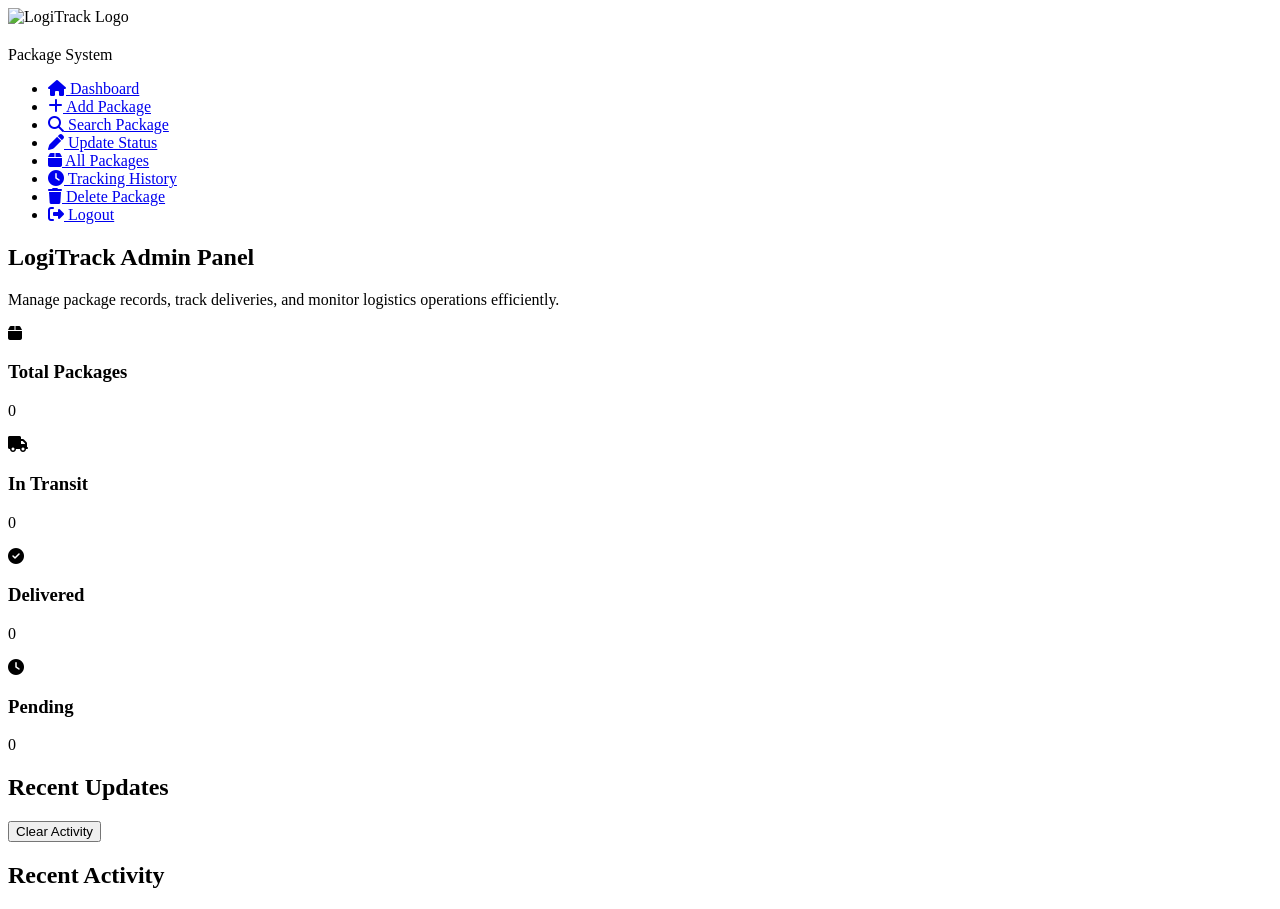
==== 02-dashboard.html @ 019064fa "Add files via upload" ====
<!DOCTYPE html>
<html lang="en">
<head>
    <meta charset="UTF-8">
    <meta name="viewport" content="width=device-width, initial-scale=1.0">
    <title>Dashboard | LogiTrack</title>

    <link rel="stylesheet" href="assets/css/base.css">
    <link rel="stylesheet" href="assets/css/dashboard.css">

    <link rel="stylesheet"
    href="https://cdnjs.cloudflare.com/ajax/libs/font-awesome/6.5.2/css/all.min.css">
    <link href="https://fonts.googleapis.com/css2?family=Poppins:wght@300;400;500;600;700&display=swap" rel="stylesheet">
</head>

<body>

<!-- SIDEBAR -->
<div class="sidebar">

    <div class="logo-box">
            <img src="assets/images/newlogo.png" alt="LogiTrack Logo">
            <h2></h2>
        <p>Package System</p>
    </div>


    <ul class="nav-links">

        <li class="active">
            <a href="02-dashboard.html">
                <i class="fas fa-house"></i>
                Dashboard
            </a>
        </li>

        <li>
            <a href="03-add-package.html">
                <i class="fas fa-plus"></i>
                Add Package
            </a>
        </li>

        <li>
            <a href="04-search-package.html">
                <i class="fas fa-search"></i>
                Search Package
            </a>
        </li>

        <li>
            <a href="05-update-status.html">
                <i class="fas fa-pen"></i>
                Update Status
            </a>
        </li>

        <li>
            <a href="#" onclick="showAllPackages()">
                <i class="fas fa-box"></i>
                All Packages
            </a>
        </li>

        <li>
            <a href="07-history.html">
                <i class="fas fa-clock"></i>
                Tracking History
            </a>
        </li>

        <li>
            <a href="08-delete-packages.html">
                <i class="fas fa-trash"></i>
                Delete Package
            </a>
        </li>

        <li>
             <a href="#" onclick="logout()">
                <i class="fas fa-right-from-bracket"></i>
                Logout
            </a>
        </li>

    </ul>

</div>

<!-- MAIN -->
<div class="main-content">

    <!-- TOP BAR -->
    <div class="top-bar">

        <div class="admin-banner">


    <div class="banner-content">

        <h2>LogiTrack Admin Panel</h2>

        <p class="banner-text">
            Manage package records, track deliveries,
            and monitor logistics operations efficiently.
        </p>

    </div>

</div>
    </div>
    <!-- STATS CARDS -->
    <div class="cards">

        <div class="card" onclick="filterPackages('all')">
            <i class="fas fa-box"></i>
            <h3>Total Packages</h3>
            <p id="totalCount">0</p>
        </div>

        <div class="card" onclick="filterPackages('In Transit')">
            <i class="fas fa-truck"></i>
            <h3>In Transit</h3>
            <p id="transitCount">0</p>
        </div>

        <div class="card" onclick="filterPackages('Delivered')">
            <i class="fas fa-check-circle"></i>
            <h3>Delivered</h3>
            <p id="deliveredCount">0</p>        
        </div>

        <div class="card" onclick="filterPackages('Pending')">
            <i class="fas fa-clock"></i>
            <h3>Pending</h3>
            <p id="pendingCount">0</p>
        </div>

    </div>

    <!-- RECENT -->
    <div class="recent-section">

        
         <h2>Recent Updates</h2>

         <ul id="recentUpdatesList"></ul>

    </div>

     <!-- RECENT ACTIVITY -->
    <div class="activity-log">
        <button id="clearActivityBtn" class="clear-btn">
            Clear Activity
        </button>

        <h2>Recent Activity</h2>

        <div class="activity-box">
            <ul id="logList"></ul>
    </div>
    
</div>
</div>

<script type="module" src="assets/js/app.js"></script>
</body>
</html>
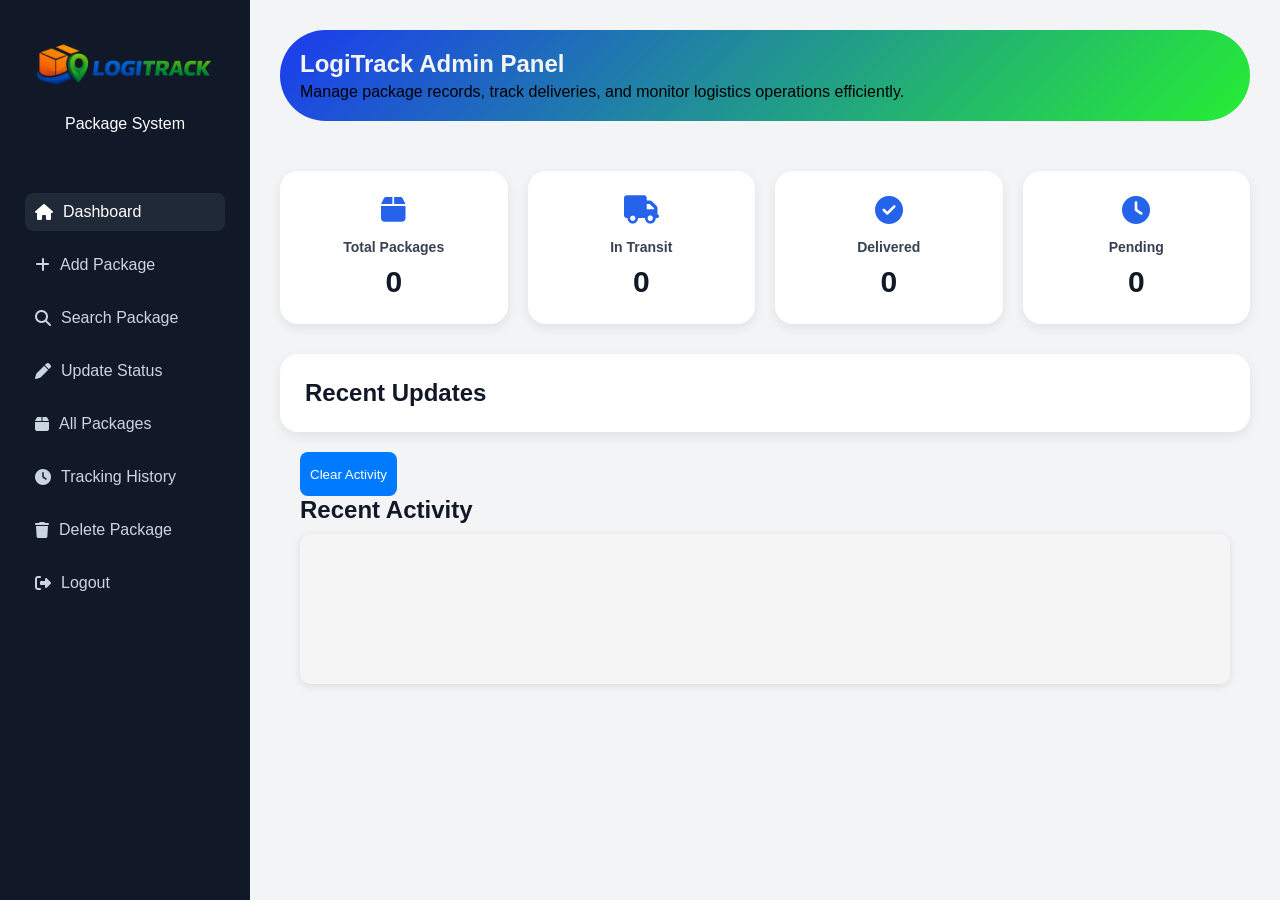
==== commit 8e600e04: "Update 02-dashboard.html" ====
--- a/02-dashboard.html
+++ b/02-dashboard.html
@@ -165,4 +165,4 @@
 
 <script type="module" src="assets/js/app.js"></script>
 </body>
-</html>+</html>
--- a/assets/css/base.css
+++ b/assets/css/base.css
@@ -0,0 +1,521 @@
+* {
+    margin: 0;
+    padding: 0;
+    box-sizing: border-box;
+    font-family: Arial, sans-serif;
+}
+
+body {
+    background: #f4f6f9;
+    color: #111827;
+}
+
+.sidebar {
+    width: 250px;
+    height: 100vh;
+    position: fixed;
+    background: #111827;
+    color: white;
+    padding: 20px;
+}
+
+.sidebar .logo {
+    margin-bottom: 30px;
+}
+
+.sidebar ul {
+    list-style: none;
+}
+
+.sidebar ul li {
+    margin: 15px 0;
+}
+
+.sidebar ul li a {
+    color: #cbd5e1;
+    text-decoration: none;
+    display: flex;
+    gap: 10px;
+    padding: 10px;
+    border-radius: 8px;
+}
+
+.sidebar ul li a:hover,
+.sidebar ul li.active a {
+    background: #1f2937;
+    color: white;
+}
+
+.main-content {
+    margin-left: 250px;
+    padding: 20px;
+}
+
+.cards {
+    display: grid;
+    grid-template-columns: repeat(auto-fit, minmax(200px, 1fr));
+    gap: 15px;
+    margin-top: 20px;
+}
+
+.card {
+    background: white;
+    padding: 20px;
+    border-radius: 12px;
+    box-shadow: 0 2px 10px rgba(0,0,0,0.05);
+    text-align: center;
+}
+
+.card h3 {
+    font-size: 14px;
+    color: #6b7280;
+}
+
+.card p {
+    font-size: 22px;
+    font-weight: bold;
+}
+
+table {
+    width: 100%;
+    margin-top: 20px;
+    border-collapse: collapse;
+    background: white;
+    border-radius: 10px;
+    overflow: hidden;
+}
+
+th, td {
+    padding: 12px;
+    border-bottom: 1px solid #e5e7eb;
+    text-align: left;
+}
+
+th {
+    background: #f9fafb;
+}
+
+.form-box {
+    max-width: 500px;
+    margin: 50px auto;
+    background: white;
+    padding: 25px;
+    border-radius: 12px;
+    box-shadow: 0 2px 10px rgba(0,0,0,0.05);
+}
+
+.input-group {
+    margin-bottom: 15px;
+}
+
+.input-group input,
+.input-group select {
+    width: 100%;
+    padding: 10px;
+    border: 1px solid #ddd;
+    border-radius: 8px;
+}
+
+.btn {
+    width: 100%;
+    padding: 12px;
+    background: #2563eb;
+    color: white;
+    border: none;
+    border-radius: 8px;
+    cursor: pointer;
+}
+
+.btn:hover {
+    background: #1d4ed8;
+}
+
+@media (max-width: 768px) {
+
+    .sidebar {
+        width: 100%;
+        height: auto;
+        position: relative;
+    }
+
+    .main-content {
+        margin-left: 0;
+    }
+
+    .cards {
+        grid-template-columns: 1fr;
+    }
+}
+
+.logo-box {
+  text-align: center;
+  margin-bottom: 60px;
+}
+
+.logo-box img {
+  width: 180px;
+  height: auto;
+}
+
+.banner-logo {
+    width: 80px;
+    height: auto;
+    margin-right: 20px;
+}
+
+.admin-banner {
+    display: flex;
+    align-items: center;
+    background: linear-gradient(135deg, #1c3bf0, #26ee33);
+    color: rgb(244, 244, 244);
+    padding: 20px;
+    border-radius: 60px;
+    margin-bottom: 20px;
+}
+
+.admin-banner .banner-text {
+    color: #000000;
+}
+
+* {
+    margin: 0;
+    padding: 0;
+    box-sizing: border-box;
+    font-family: 'Poppins', sans-serif;
+}
+
+#logList li {
+    display: flex;
+    justify-content: space-between;
+    align-items: center;
+
+    padding: 10px;
+    margin-bottom: 8px;
+
+    background: white;
+    border-left: 4px solid #0072ff;
+    border-radius: 6px;
+
+    font-size: 14px;
+}
+
+#logList small {
+    color: gray;
+    font-size: 11px;
+}
+
+.status-tag {
+    padding: 3px 8px;
+    border-radius: 12px;
+    color: white;
+    font-size: 11px;
+    margin-left: 10px;
+}
+
+.status-pending {
+    background: #f1c40f;
+}
+
+.status-transit {
+    background: #3498db;
+}
+
+.status-delivered {
+    background: #2ecc71;
+}
+
+button {
+    padding: 5px 10px;
+    border: none;
+    cursor: pointer;
+    border-radius: 5px;
+    background: #007bff;
+    color: white;
+}
+
+button:hover {
+    background: #0056b3;
+}
+
+button:active {
+    transform: scale(0.95);
+}
+
+.toast {
+    position: fixed;
+    top: 20px;
+    right: 20px;
+
+    padding: 10px 14px;
+    font-size: 13px;
+    border-radius: 8px;
+
+    max-width: 260px;
+
+    box-shadow: 0 4px 10px rgba(0,0,0,0.15);
+
+    opacity: 0;
+
+    transform: translateY(-10px);
+
+    transition: all 0.25s ease;
+
+    z-index: 9999;
+}
+
+/* show animation */
+.toast.show {
+    opacity: 1;
+    transform: translateY(0);
+}
+
+/* colors */
+.toast.success {
+    background: #16a34a;
+    color: white;
+}
+
+.toast.error {
+    background: #dc2626;
+    color: white;
+}
+
+@media (max-width: 768px) {
+
+    .toast {
+        top: 16px !important;
+        left: 50% !important;
+        right: auto !important;
+
+        max-width: 85%;
+        width: auto;
+
+        font-size: 12px;
+        padding: 8px 12px;
+
+        border-radius: 10px;
+
+        text-align: center;
+
+        transform: translateX(-50%) translateY(-10px) !important;
+    }
+
+    .toast.show {
+        transform: translateX(-50%) translateY(0) !important;
+    }
+}
+.main-content {
+    position: relative;
+    z-index: 1;
+}
+
+.sidebar {
+    position: fixed;
+    z-index: 10;
+}
+
+.admin-banner {
+    width: 100%;
+    box-sizing: border-box;
+}
+
+input, select, textarea {
+    position: relative;
+    z-index: 2;
+}
+
+.package-card {
+    background: #fff;
+    color: #111;
+    border: 1px solid #eee;
+    transition: 0.2s ease;
+}
+
+.package-card:hover {
+    transform: translateY(-2px);
+    box-shadow: 0 6px 18px rgba(0,0,0,0.12);
+}
+
+.package-card h3 {
+    color: #000 !important;
+}
+
+.package-card p,
+.package-card span {
+    color: #222 !important;
+}
+
+.modal-overlay {
+    position: fixed;
+    inset: 0;
+
+    background: rgba(0,0,0,0.45);
+
+    display: none;
+    justify-content: center;
+    align-items: center;
+
+    z-index: 9999;
+}
+
+.modal-overlay.show {
+    display: flex;
+}
+
+.modal-box {
+    background: white;
+
+    width: 400px;
+    max-width: 90%;
+
+    padding: 25px;
+    border-radius: 16px;
+
+    text-align: center;
+
+    box-shadow: 0 10px 30px rgba(0,0,0,.25);
+
+    animation: modalPop .25s ease;
+}
+
+.modal-box h2 {
+    margin-bottom: 12px;
+    color: #111827;
+}
+
+.modal-box p {
+    color: #4b5563;
+    margin-bottom: 20px;
+}
+
+.modal-actions {
+    display: flex;
+    justify-content: center;
+    gap: 12px;
+}
+
+.btn-secondary {
+    padding: 10px 18px;
+    border: none;
+    border-radius: 8px;
+    cursor: pointer;
+
+    background: #e5e7eb;
+}
+
+.btn-danger {
+    padding: 10px 18px;
+    border: none;
+    border-radius: 8px;
+    cursor: pointer;
+
+    background: #dc2626;
+    color: rgb(103, 99, 99);
+}
+
+@keyframes modalPop {
+    from {
+        transform: scale(.9);
+        opacity: 0;
+    }
+    to {
+        transform: scale(1);
+        opacity: 1;
+    }
+}
+
+/* =========================
+   MOBILE RESPONSIVE BASE
+========================= */
+
+@media (max-width: 768px) {
+
+    body {
+        padding: 10px;
+    }
+
+    /* Containers */
+    .container,
+    .dashboard,
+    .main-content {
+        width: 100%;
+        padding: 10px;
+    }
+
+    /* Cards */
+    .history-card,
+    .package-card {
+        width: 100%;
+        font-size: 14px;
+    }
+
+    /* Inputs */
+    input,
+    select,
+    button {
+        width: 100%;
+        font-size: 14px;
+    }
+
+    /* Buttons spacing */
+    button {
+        margin-top: 8px;
+    }
+
+    /* Dashboard stats grid */
+    .stats-grid {
+        grid-template-columns: 1fr;
+        gap: 10px;
+    }
+
+    /* Recent lists */
+    #logList li,
+    #recentUpdatesList li {
+        font-size: 13px;
+        padding: 8px;
+    }
+
+    /* Modal */
+    .modal-box {
+        width: 90%;
+        padding: 15px;
+    }
+
+    /* Toast */
+    .toast {
+        top: 10px;
+        right: 10px;
+        left: 10px;
+        max-width: 100%;
+        font-size: 12px;
+        text-align: center;
+    }
+}
+
+@media (max-width: 768px) {
+
+    .dashboard-layout {
+        flex-direction: column;
+    }
+
+    .sidebar {
+        width: 100%;
+    }
+
+    .content {
+        width: 100%;
+    }
+}
+
+button {
+    min-height: 44px; /* Apple/Android touch standard */
+    border-radius: 8px;
+}
+
+input {
+    min-height: 40px;
+}
+
+.table-wrapper {
+    overflow-x: auto;
+}
--- a/assets/css/dashboard.css
+++ b/assets/css/dashboard.css
@@ -0,0 +1,391 @@
+*{
+    margin:0;
+    padding:0;
+    box-sizing:border-box;
+    font-family:Arial, sans-serif;
+}
+
+body{
+    display:flex;
+    background:#f3f4f6;
+}
+
+
+/* SIDEBAR */
+
+.sidebar{
+    width:250px;
+    height:100vh;
+    background:#111827;
+    color:white;
+    padding:25px;
+    position:fixed;
+}
+
+.logo{
+    margin-bottom:40px;
+    text-align:center;
+}
+
+.nav-links{
+    list-style:none;
+}
+
+.nav-links li{
+    margin:20px 0;
+}
+
+.nav-links li a{
+    color:white;
+    text-decoration:none;
+    display:flex;
+    align-items:center;
+    gap:10px;
+    padding:12px;
+    border-radius:12px;
+    transition:0.3s;
+}
+
+.nav-links li a:hover{
+    background:#2563eb;
+}
+
+
+/* MAIN CONTENT */
+
+.main-content{
+    margin-left:250px;
+    width:100%;
+    padding:30px;
+}
+
+
+/* TOP BAR */
+
+.top-bar{
+    display:flex;
+    justify-content:space-between;
+    align-items:center;
+    margin-bottom:30px;
+}
+
+.top-bar h1{
+    font-size:32px;
+}
+
+.top-bar p{
+    color:gray;
+    margin-top:5px;
+}
+
+.admin-profile{
+    background:#2563eb;
+    color:white;
+    padding:10px 18px;
+    border-radius:30px;
+}
+
+
+/* CARDS */
+
+.cards{
+    display:grid;
+    grid-template-columns:repeat(auto-fit,minmax(220px,1fr));
+    gap:20px;
+    margin-bottom:30px;
+}
+
+.card{
+    background:white;
+    padding:25px;
+    border-radius:18px;
+    box-shadow:0 4px 12px rgba(0,0,0,0.08);
+    transition:0.3s;
+}
+
+.card:hover{
+    transform:translateY(-5px);
+}
+
+.card i{
+    font-size:28px;
+    color:#2563eb;
+    margin-bottom:15px;
+}
+
+.card h3{
+    margin-bottom:10px;
+    color:#374151;
+}
+
+.card p{
+    font-size:30px;
+    font-weight:bold;
+}
+
+
+/* RECENT SECTION */
+
+.recent-section{
+    background:white;
+    padding:25px;
+    border-radius:18px;
+    box-shadow:0 4px 12px rgba(0,0,0,0.08);
+}
+
+.section-title{
+    margin-bottom:20px;
+}
+
+table{
+    width:100%;
+    border-collapse:collapse;
+}
+
+th, td{
+    padding:15px;
+    text-align:left;
+    border-bottom:1px solid #ddd;
+}
+
+th{
+    background:#f9fafb;
+}
+
+.empty-message{
+    text-align:center;
+    color:gray;
+    padding:30px;
+}
+
+/* ACTIVE SIDEBAR ITEM */
+.nav-links li.active a{
+    background:#2563eb;
+}
+
+/* QUICK ACTIONS */
+.quick-actions{
+    display:grid;
+    grid-template-columns:repeat(auto-fit,minmax(150px,1fr));
+    gap:15px;
+    margin-bottom:30px;
+}
+
+.action-card{
+    background:white;
+    padding:20px;
+    border-radius:15px;
+    text-align:center;
+    text-decoration:none;
+    color:#111827;
+    box-shadow:0 4px 10px rgba(0,0,0,0.08);
+    transition:0.3s;
+}
+
+.action-card i{
+    font-size:24px;
+    color:#2563eb;
+    margin-bottom:10px;
+    display:block;
+}
+
+.action-card:hover{
+    transform:translateY(-5px);
+}
+
+.activity-log {
+    padding: 20px;
+}
+
+.activity-log h2 {
+    margin-bottom: 10px;
+}
+
+/* Card-style container */
+.activity-box {
+    background: #f5f5f5;
+    padding: 15px;
+    border-radius: 10px;
+    box-shadow: 0 2px 8px rgba(0,0,0,0.1);
+}
+
+/* List styling */
+#logList {
+    list-style: none;
+    padding: 0;
+    margin: 0;
+}
+
+#logList li {
+    padding: 10px;
+    margin-bottom: 8px;
+    background: white;
+    border-left: 4px solid #0072ff;
+    border-radius: 5px;
+    font-size: 14px;
+}
+
+.activity-log {
+    padding: 20px;
+}
+
+.activity-log h2 {
+    margin-bottom: 10px;
+}
+
+/* Card container */
+.activity-box {
+    background: #f5f5f5;
+    padding: 15px;
+    border-radius: 10px;
+    box-shadow: 0 2px 8px rgba(0,0,0,0.1);
+    min-height: 150px;
+}
+
+/* List reset */
+#logList {
+    list-style: none;
+    padding: 0;
+    margin: 0;
+}
+
+/* Each log item */
+#logList li {
+    background: white;
+    margin-bottom: 8px;
+    padding: 10px;
+    border-left: 4px solid #0072ff;
+    border-radius: 5px;
+    font-size: 14px;
+}
+
+table tr {
+    transition: 0.2s ease;
+}
+
+/* Apply blue edge effect to data rows only */
+table tr:not(:first-child) td:first-child {
+    border-left: 4px solid #0072ff;
+    padding-left: 10px;
+}
+
+/* Optional hover effect */
+table tr:not(:first-child):hover {
+    background: #f5f9ff;
+}
+
+.history-section {
+    padding: 20px;
+}
+
+#historyContainer {
+    display: flex;
+    flex-direction: column;
+    gap: 12px;
+}
+
+.history-section {
+    padding: 20px;
+}
+
+#historyContainer {
+    display: flex;
+    flex-direction: column;
+    gap: 12px;
+}
+
+/* TRACKING CARD */
+.history-card {
+    background: #fff;
+    border-left: 5px solid #0072ff;
+    padding: 15px;
+    border-radius: 8px;
+    box-shadow: 0 2px 6px rgba(0,0,0,0.1);
+    transition: 0.2s ease;
+}
+
+.history-card:hover {
+    transform: translateY(-2px);
+}
+
+/* TEXT */
+.history-card h3 {
+    margin: 0;
+    color: #0072ff;
+}
+
+.history-card p {
+    margin: 5px 0;
+    font-size: 14px;
+}
+
+/* BACK BUTTON */
+.back-btn {
+    display: inline-block;
+    margin: 10px 0;
+    text-decoration: none;
+    color: #0072ff;
+    font-weight: bold;
+}
+
+.status-badge {
+    display: inline-block;
+    padding: 4px 10px;
+    border-radius: 20px;
+    font-size: 12px;
+    font-weight: bold;
+    color: white;
+}
+
+/* Status Colors */
+.status-pending {
+    background-color: #f1c40f;
+}
+
+.status-transit {
+    background-color: #3498db;
+}
+
+.status-delivered {
+    background-color: #2ecc71;
+}
+
+.card {
+    cursor: pointer;
+    transition: 0.3s ease;
+}
+
+.card:hover {
+    transform: translateY(-5px);
+}
+
+.status-badge {
+    color: black !important;
+    opacity: 1 !important;
+    visibility: visible !important;
+}
+
+.table-wrapper {
+    width: 100%;
+    overflow-x: auto;
+    -webkit-overflow-scrolling: touch;
+}
+
+.packages-table {
+    width: 100%;
+    min-width: 600px;
+    border-collapse: collapse;
+}
+
+@media (max-width: 768px) {
+    .packages-table {
+        font-size: 12px;
+    }
+
+    .packages-table th,
+    .packages-table td {
+        padding: 8px;
+        white-space: nowrap;
+    }
+}
+
